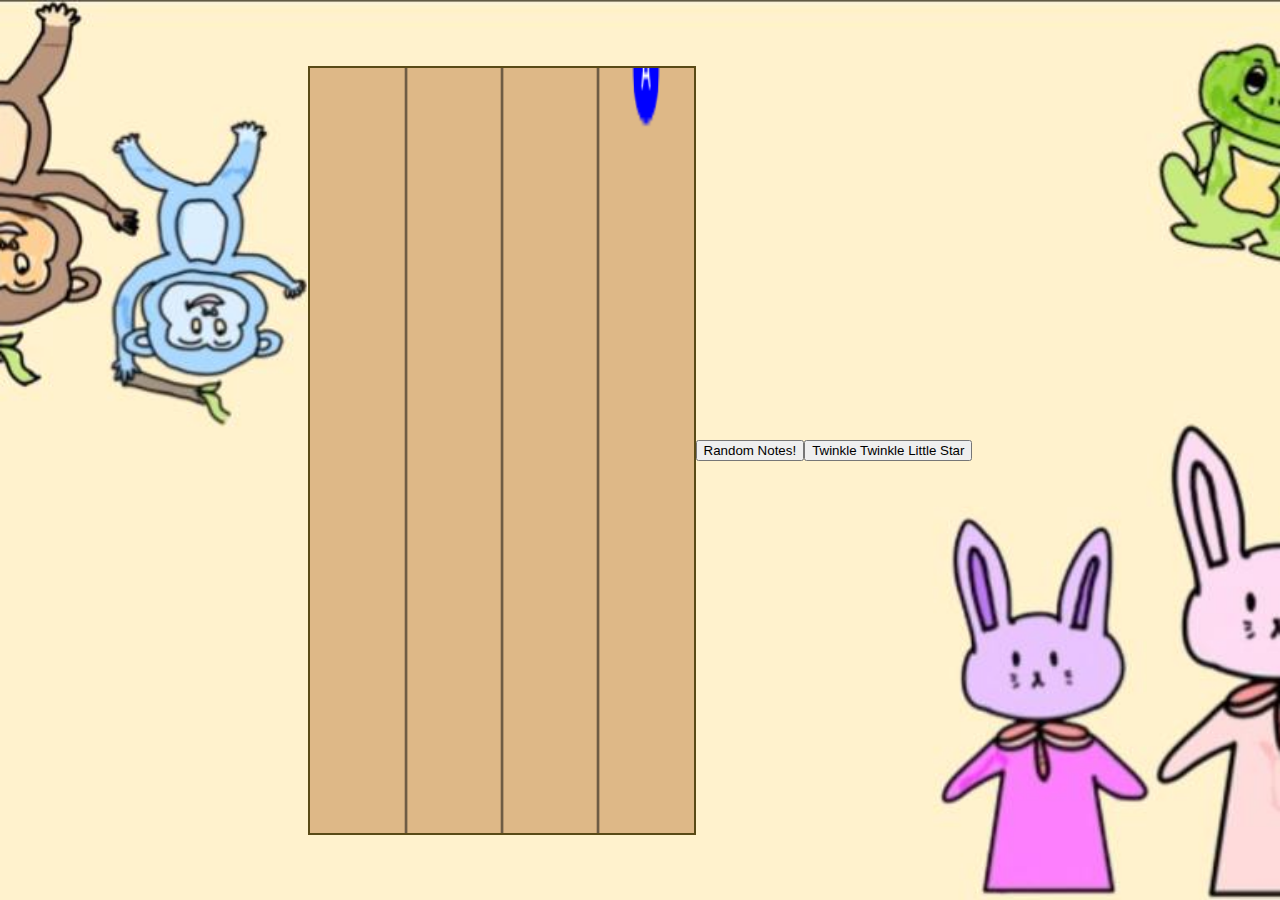
==== index.html @ 2a4d858b "Add buttons" ====
<!DOCTYPE html>
<html lang="en">
<head>
    <meta charset="UTF-8">
    <meta name="viewport" content="width=device-width, initial-scale=1.0">
    <title>Minseo</title>
    <link rel="stylesheet" href="styles.css">
</head>
<body>
    <div class="game-container">
        <canvas id="gameCanvas"></canvas>
        <button type="button">Random Notes!</button>
        <button type="button">Twinkle Twinkle Little Star</button>
    </div>
    <script src="script.js"></script>
</body>
</html>
---- styles.css ----
/* Set the body and container styles */
body, html {
    margin: 0;
    padding: 0;
    overflow: hidden; /* Prevent scrolling */
    display: flex;
    justify-content: center;
    align-items: center;
    height: 100vh;
}

/* Container with the background image */
.game-container {
    position: relative;
    width: 100vw;
    height: 100vh;
    background-image: url('background.jpg'); /* Replace with your image URL */
    background-size: cover;
    background-position: center;
    display: flex;
    justify-content: center;
    align-items: center;
}

/* Style the canvas to be centered and 80% of the container's width */
canvas {
    width: 30%; /* 80% of the container's width */
    max-width: 1000px; /* Optional max-width to keep it from becoming too large */
    height: 85%; /* Maintain aspect ratio */
    background-color: rgba(222,184,135,1); /* Optional semi-transparent background */
    border: 2px solid rgb(89, 74, 22); /* Optional border */
}
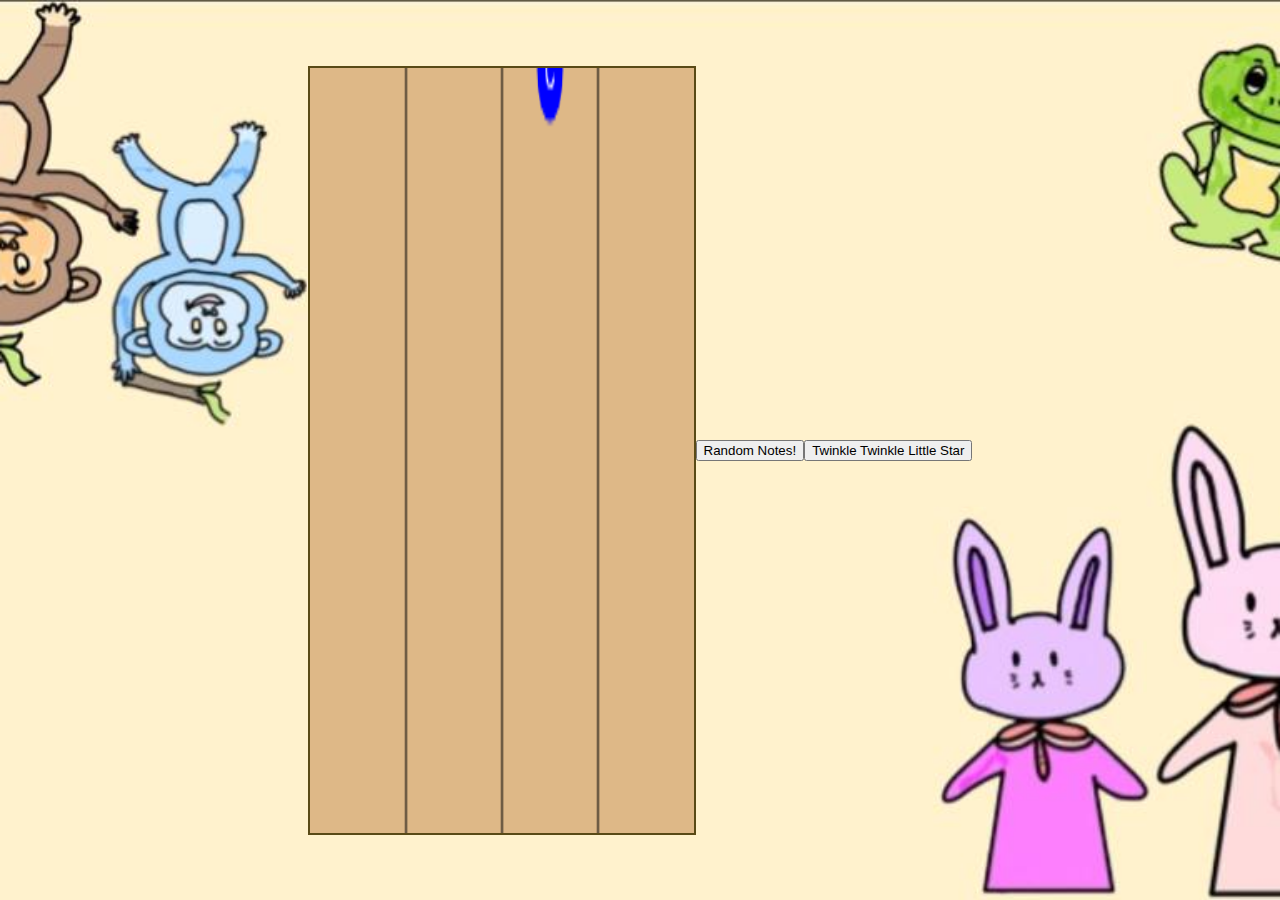
==== commit 35d0f835: "Button Id" ====
--- a/index.html
+++ b/index.html
@@ -9,8 +9,8 @@
 <body>
     <div class="game-container">
         <canvas id="gameCanvas"></canvas>
-        <button type="button">Random Notes!</button>
-        <button type="button">Twinkle Twinkle Little Star</button>
+        <button id="randomButton" type="button">Random Notes!</button>
+        <button id="twinkleButton" type="button">Twinkle Twinkle Little Star</button>
     </div>
     <script src="script.js"></script>
 </body>
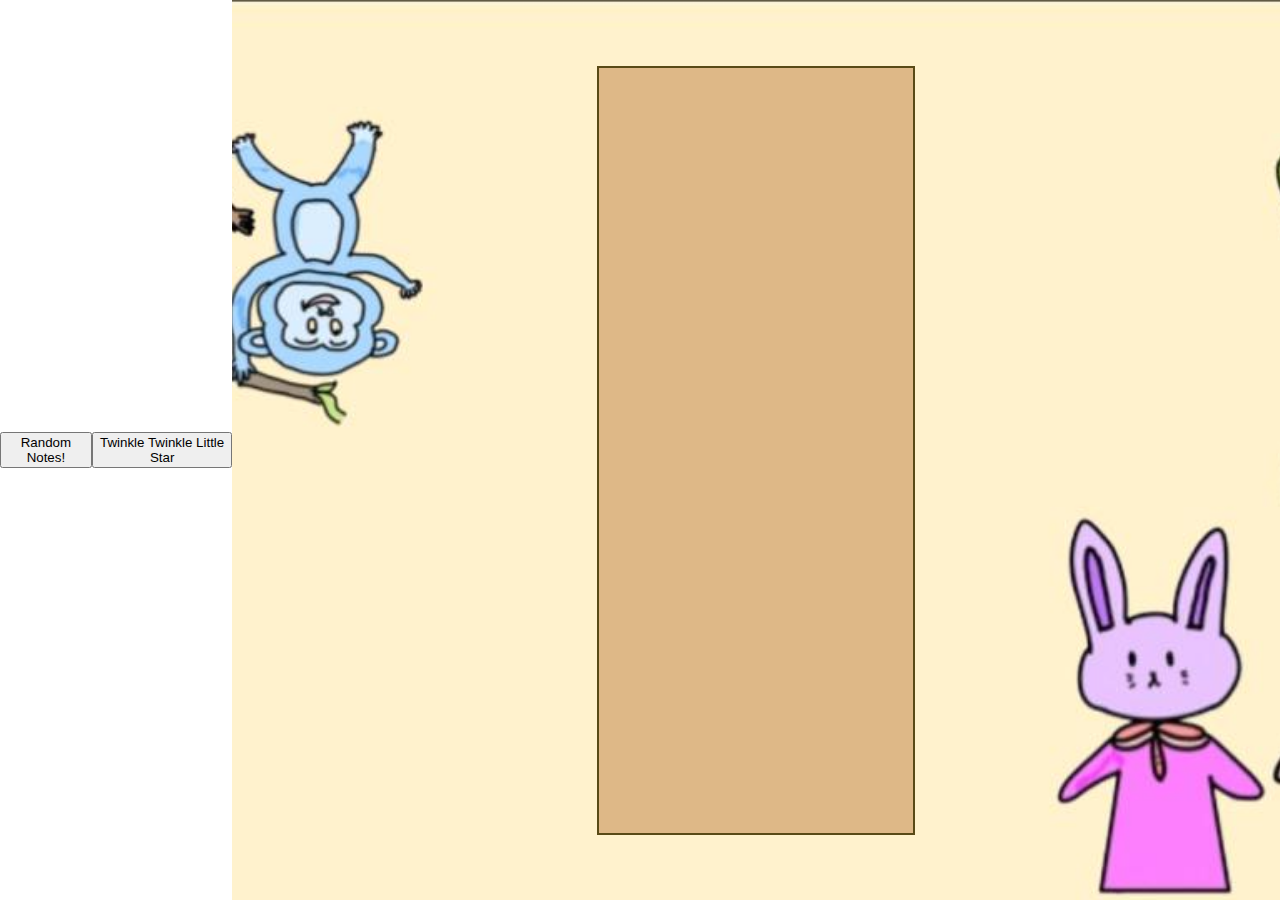
==== commit 454c6fde: "nov 28 class edits" ====
--- a/index.html
+++ b/index.html
@@ -7,10 +7,10 @@
     <link rel="stylesheet" href="styles.css">
 </head>
 <body>
+    <button id="randomButton">Random Notes!</button>
+    <button id="twinkleButton">Twinkle Twinkle Little Star</button>
     <div class="game-container">
         <canvas id="gameCanvas"></canvas>
-        <button id="randomButton" type="button">Random Notes!</button>
-        <button id="twinkleButton" type="button">Twinkle Twinkle Little Star</button>
     </div>
     <script src="script.js"></script>
 </body>
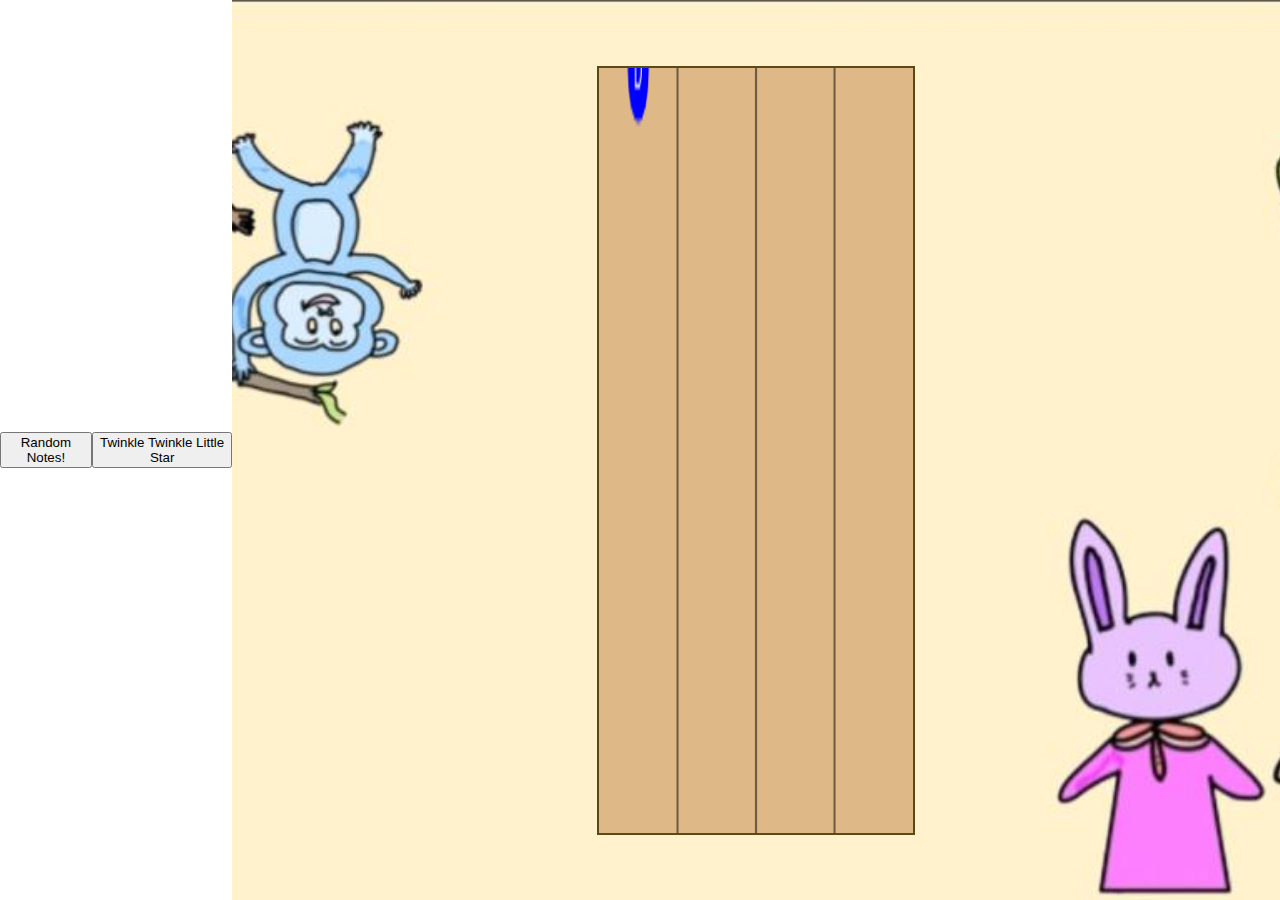
==== commit 7c3d7fc7: "Update index.html" ====
--- a/index.html
+++ b/index.html
@@ -15,3 +15,4 @@
     <script src="script.js"></script>
 </body>
 </html>
+
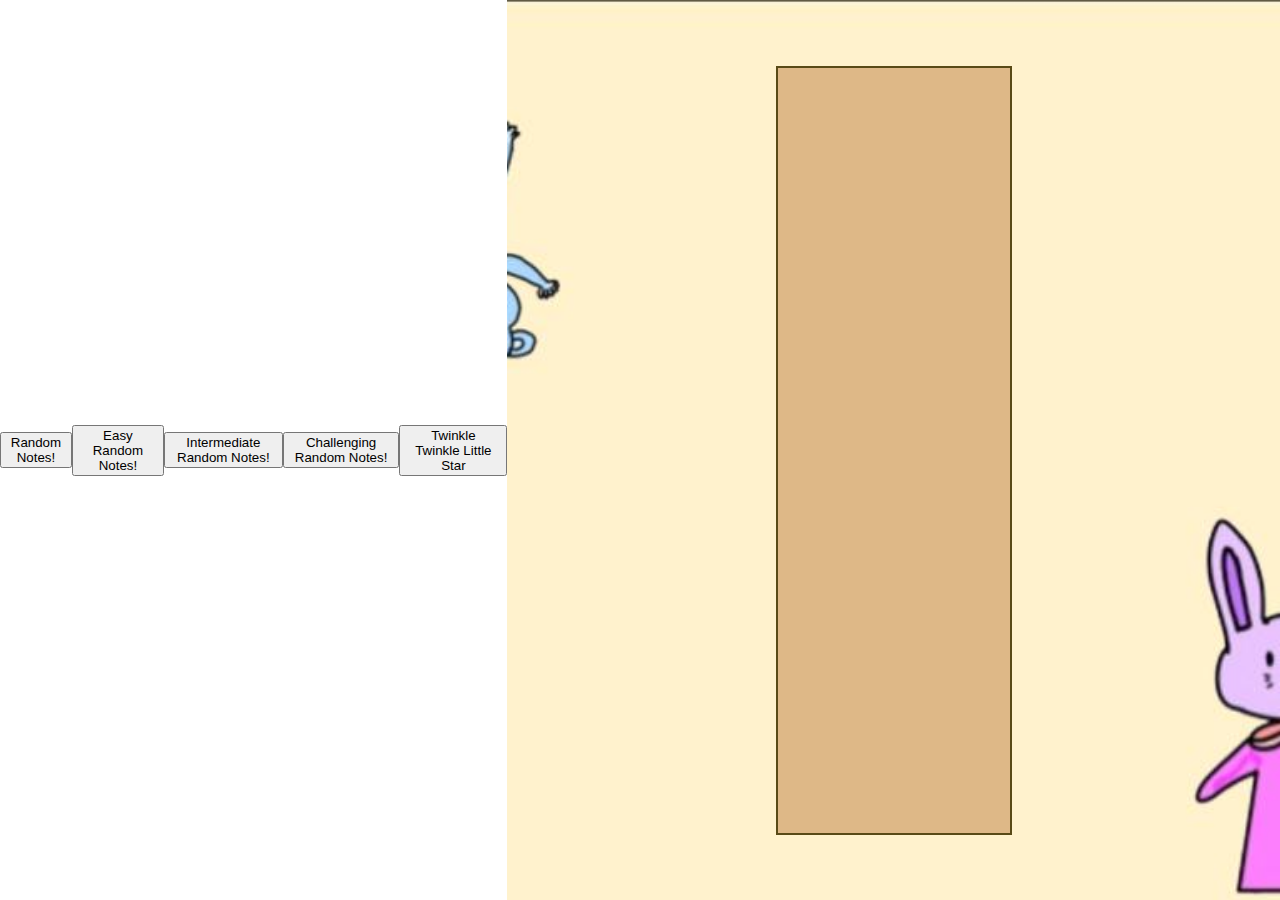
==== commit 73fad794: "attempt for Easy, Intermediate, Challenging Random notes" ====
--- a/index.html
+++ b/index.html
@@ -8,6 +8,9 @@
 </head>
 <body>
     <button id="randomButton">Random Notes!</button>
+    <button id="randomButton">Easy Random Notes!</button>
+    <button id="twinkleButton">Intermediate Random Notes!</button>
+    <button id="randomButton">Challenging Random Notes!</button>
     <button id="twinkleButton">Twinkle Twinkle Little Star</button>
     <div class="game-container">
         <canvas id="gameCanvas"></canvas>
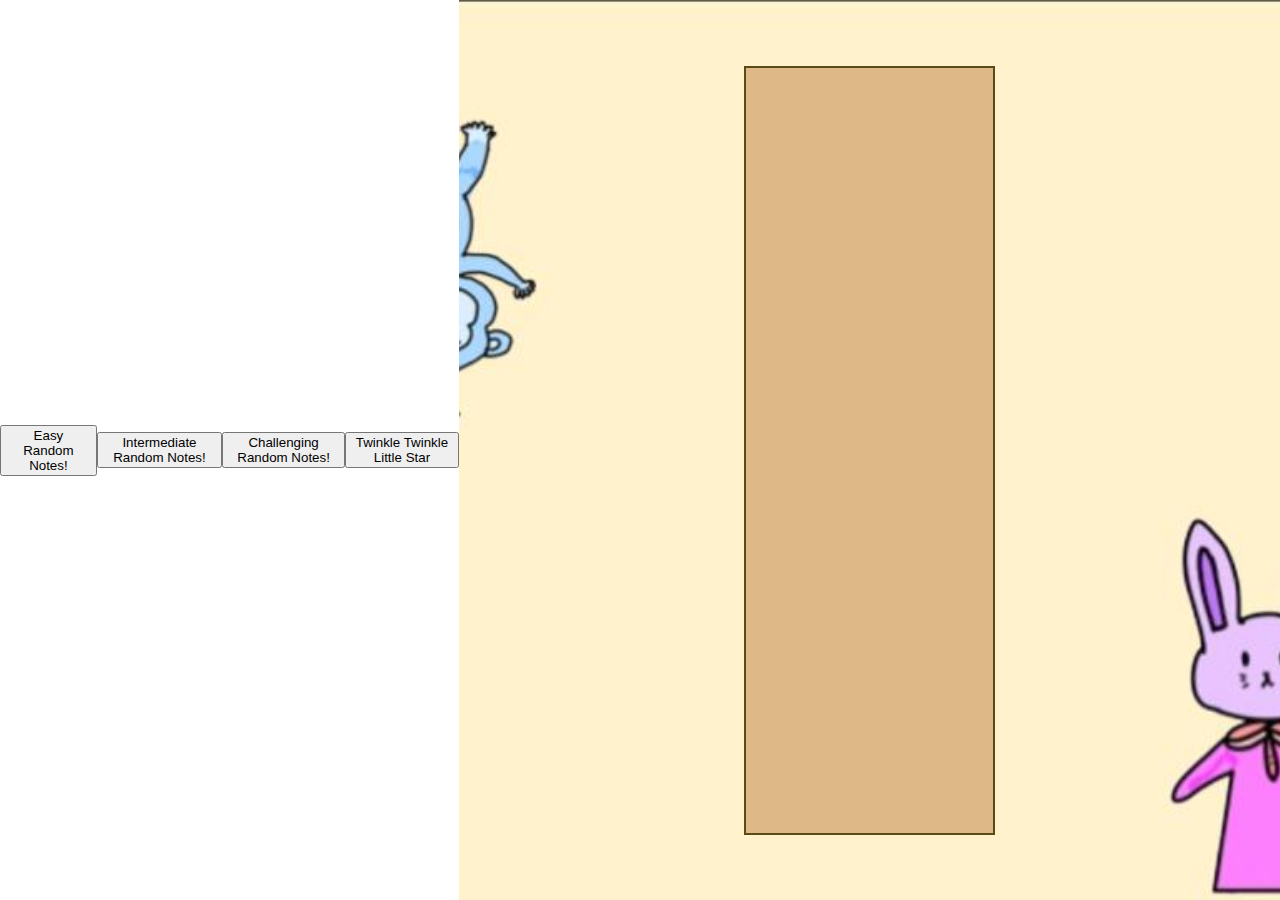
==== commit d62ba05e: "changed button names" ====
--- a/index.html
+++ b/index.html
@@ -7,10 +7,9 @@
     <link rel="stylesheet" href="styles.css">
 </head>
 <body>
-    <button id="randomButton">Random Notes!</button>
-    <button id="randomButton">Easy Random Notes!</button>
-    <button id="twinkleButton">Intermediate Random Notes!</button>
-    <button id="randomButton">Challenging Random Notes!</button>
+    <button id="easyRandomButton">Easy Random Notes!</button>
+    <button id="interRandomButton">Intermediate Random Notes!</button>
+    <button id="hardRandomButton">Challenging Random Notes!</button>
     <button id="twinkleButton">Twinkle Twinkle Little Star</button>
     <div class="game-container">
         <canvas id="gameCanvas"></canvas>
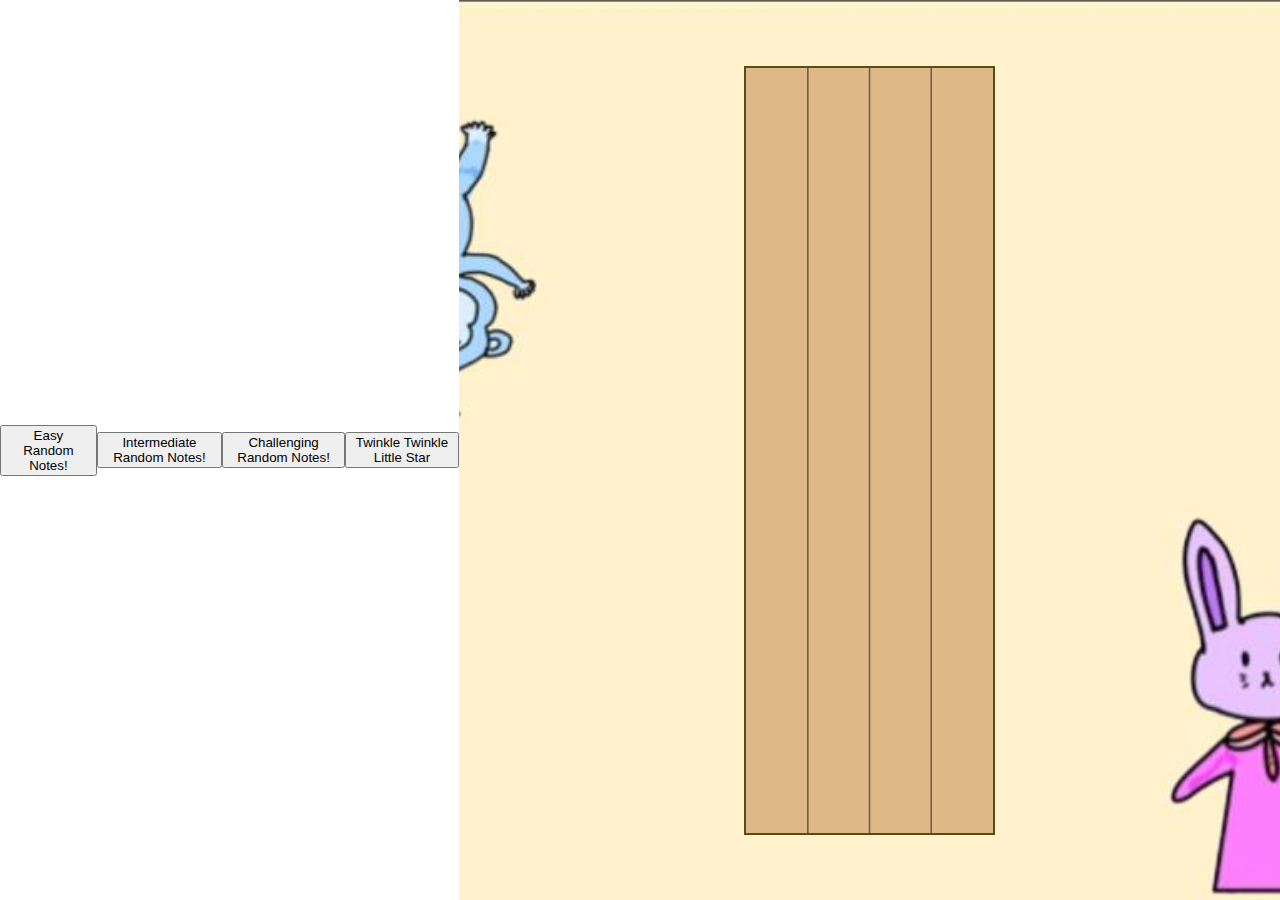
==== commit 95dc6623: "changes made in class" ====
--- a/index.html
+++ b/index.html
@@ -8,7 +8,7 @@
 </head>
 <body>
     <button id="easyRandomButton">Easy Random Notes!</button>
-    <button id="interRandomButton">Intermediate Random Notes!</button>
+    <button id="intermediateRandomButton">Intermediate Random Notes!</button>
     <button id="hardRandomButton">Challenging Random Notes!</button>
     <button id="twinkleButton">Twinkle Twinkle Little Star</button>
     <div class="game-container">
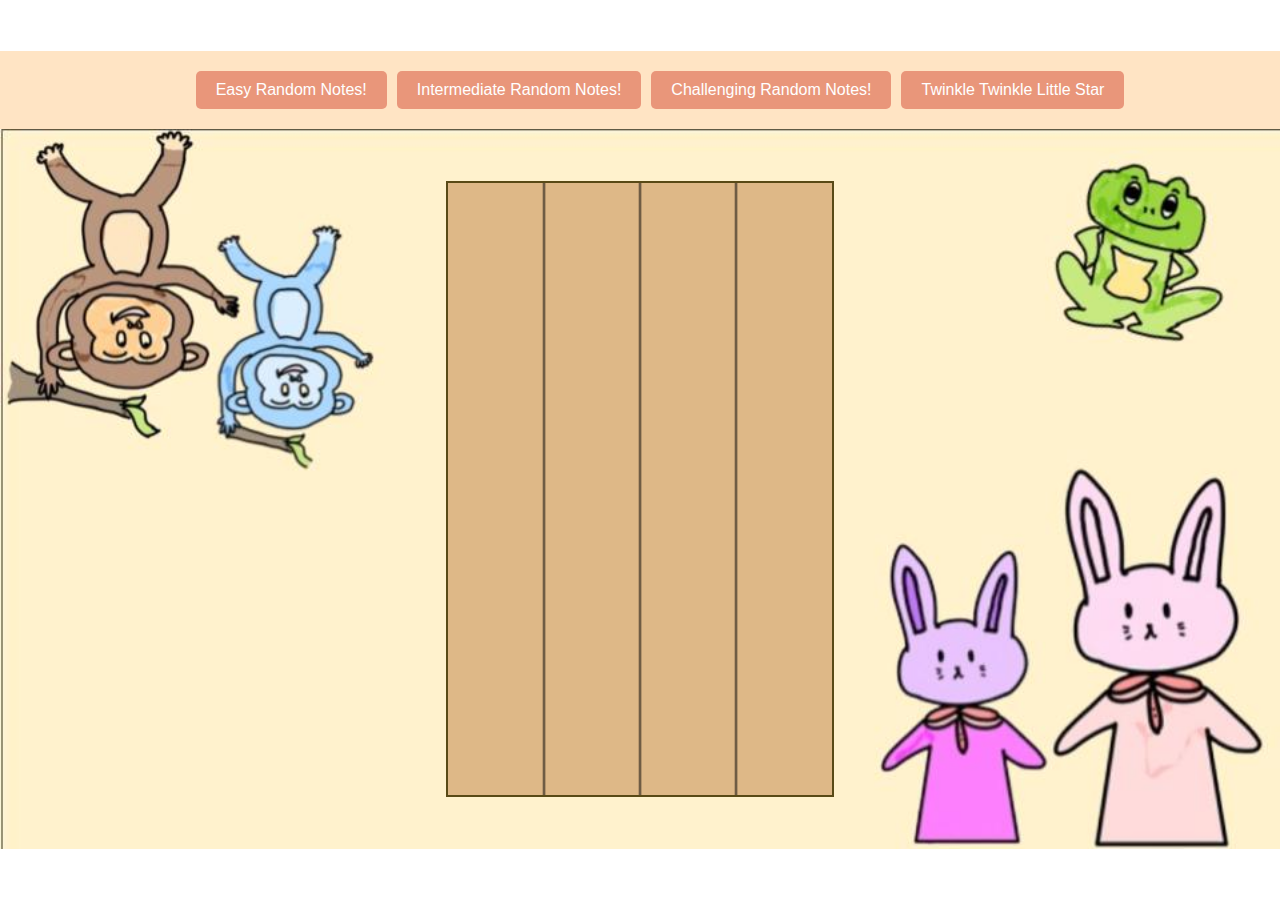
==== commit 1af7f55e: "changes made in class" ====
--- a/index.html
+++ b/index.html
@@ -7,10 +7,12 @@
     <link rel="stylesheet" href="styles.css">
 </head>
 <body>
-    <button id="easyRandomButton">Easy Random Notes!</button>
-    <button id="intermediateRandomButton">Intermediate Random Notes!</button>
-    <button id="hardRandomButton">Challenging Random Notes!</button>
-    <button id="twinkleButton">Twinkle Twinkle Little Star</button>
+    <div class="button-container">
+        <button id="easyRandomButton">Easy Random Notes!</button>
+        <button id="intermediateRandomButton">Intermediate Random Notes!</button>
+        <button id="hardRandomButton">Challenging Random Notes!</button>
+        <button id="twinkleButton">Twinkle Twinkle Little Star</button>
+    </div>
     <div class="game-container">
         <canvas id="gameCanvas"></canvas>
     </div>
--- a/styles.css
+++ b/styles.css
@@ -4,8 +4,9 @@
     padding: 0;
     overflow: hidden; /* Prevent scrolling */
     display: flex;
+    flex-direction: column;
     justify-content: center;
-    align-items: center;
+    align-items: flex-start; /* aligns items at top of page */
     height: 100vh;
 }
 
@@ -13,13 +14,14 @@
 .game-container {
     position: relative;
     width: 100vw;
-    height: 100vh;
+    height: 80vh;
     background-image: url('background.jpg'); /* Replace with your image URL */
     background-size: cover;
     background-position: center;
     display: flex;
     justify-content: center;
     align-items: center;
+    flex-direction: column; /* stacking buttons on top of canvas */
 }
 
 /* Style the canvas to be centered and 80% of the container's width */
@@ -29,4 +31,40 @@
     height: 85%; /* Maintain aspect ratio */
     background-color: rgba(222,184,135,1); /* Optional semi-transparent background */
     border: 2px solid rgb(89, 74, 22); /* Optional border */
+}
+
+/* Create container for where buttons are placed */
+.button-container {
+    display: flex;
+    background-color:bisque;
+    justify-content: center; /* horizontally centers button */
+    align-items: center; /* vertically centers buttons */
+    flex-wrap: wrap; /* allow buttons to wrap if needed */
+    gap: 10px; /* space between buttons */
+    padding: 20px; /* vertical size of container */
+    width: 100%;
+}
+
+/* Create styles for button */
+button {
+    padding: 10px 20px; 
+    font-size: 16px; 
+    cursor: pointer;
+    background-color:darksalmon; /* color of buttons */
+    color: white; 
+    border: none;
+    border-radius: 5px;
+    transition: background-color 0.3s; /* when you click button, for 0.3sec stays */
+}
+
+button:hover {
+    background-color: indianred;/* color when hover over button */
+}
+
+button:active {
+    background-color: indianred;/* color when button clicked */
+}
+
+button.active:active {
+    background-color: indianred;/* color when hover over button */   
 }